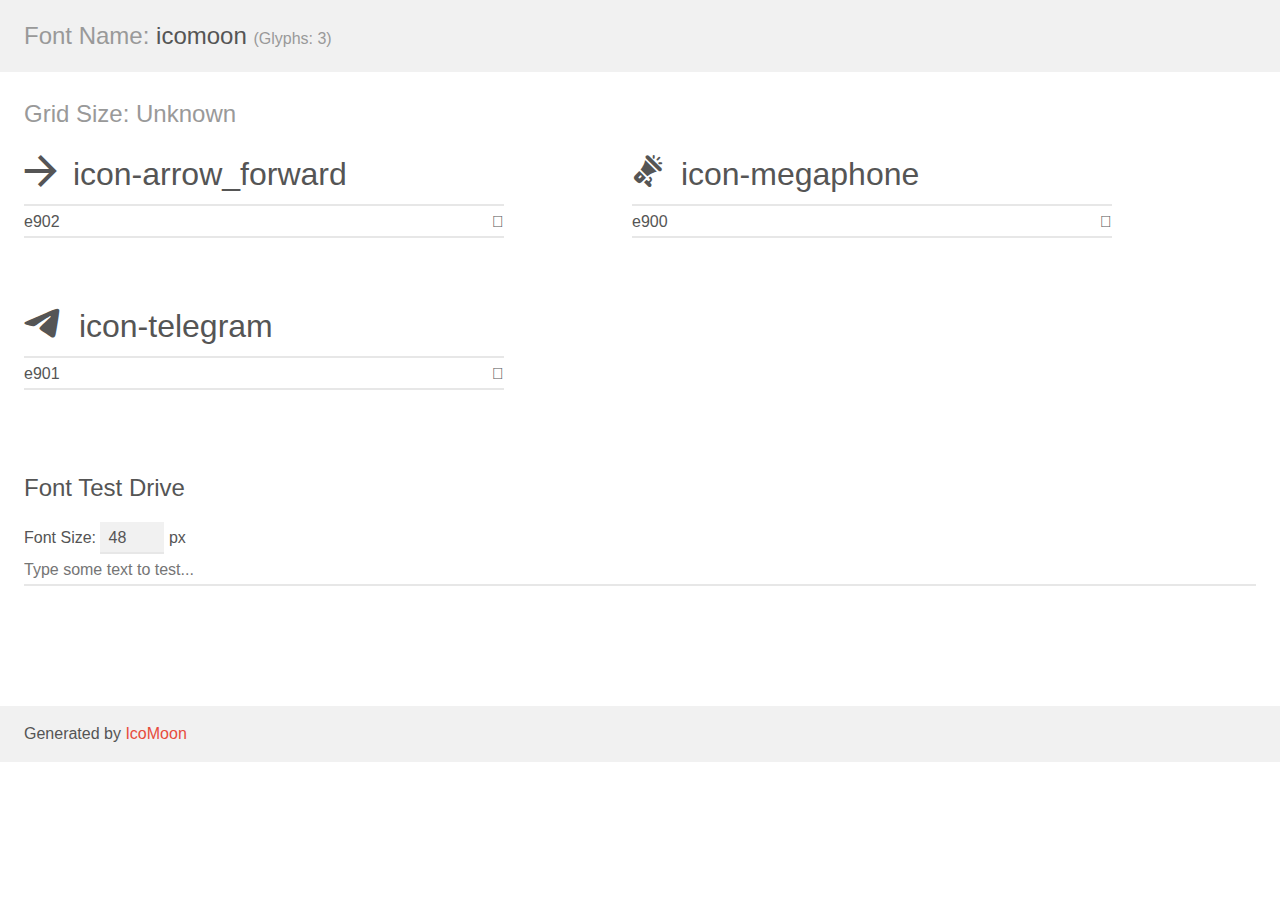
==== assets/fonts/icomoon/demo.html @ 9666321c "Start" ====
<!doctype html>
<html>
<head>
    <meta charset="utf-8">
    <title>IcoMoon Demo</title>
    <meta name="description" content="An Icon Font Generated By IcoMoon.io">
    <meta name="viewport" content="width=device-width, initial-scale=1">
    <link rel="stylesheet" href="demo-files/demo.css">
    <link rel="stylesheet" href="style.css"></head>
<body>
    <div class="bgc1 clearfix">
        <h1 class="mhmm mvm"><span class="fgc1">Font Name:</span> icomoon <small class="fgc1">(Glyphs:&nbsp;3)</small></h1>
    </div>
    <div class="clearfix mhl ptl">
        <h1 class="mvm mtn fgc1">Grid Size: Unknown</h1>
        <div class="glyph fs1">
            <div class="clearfix bshadow0 pbs">
                <span class="icon-arrow_forward"></span>
                <span class="mls"> icon-arrow_forward</span>
            </div>
            <fieldset class="fs0 size1of1 clearfix hidden-false">
                <input type="text" readonly value="e902" class="unit size1of2" />
                <input type="text" maxlength="1" readonly value="&#xe902;" class="unitRight size1of2 talign-right" />
            </fieldset>
            <div class="fs0 bshadow0 clearfix hidden-true">
                <span class="unit pvs fgc1">liga: </span>
                <input type="text" readonly value="" class="liga unitRight" />
            </div>
        </div>
        <div class="glyph fs1">
            <div class="clearfix bshadow0 pbs">
                <span class="icon-megaphone"></span>
                <span class="mls"> icon-megaphone</span>
            </div>
            <fieldset class="fs0 size1of1 clearfix hidden-false">
                <input type="text" readonly value="e900" class="unit size1of2" />
                <input type="text" maxlength="1" readonly value="&#xe900;" class="unitRight size1of2 talign-right" />
            </fieldset>
            <div class="fs0 bshadow0 clearfix hidden-true">
                <span class="unit pvs fgc1">liga: </span>
                <input type="text" readonly value="" class="liga unitRight" />
            </div>
        </div>
        <div class="glyph fs1">
            <div class="clearfix bshadow0 pbs">
                <span class="icon-telegram"></span>
                <span class="mls"> icon-telegram</span>
            </div>
            <fieldset class="fs0 size1of1 clearfix hidden-false">
                <input type="text" readonly value="e901" class="unit size1of2" />
                <input type="text" maxlength="1" readonly value="&#xe901;" class="unitRight size1of2 talign-right" />
            </fieldset>
            <div class="fs0 bshadow0 clearfix hidden-true">
                <span class="unit pvs fgc1">liga: </span>
                <input type="text" readonly value="" class="liga unitRight" />
            </div>
        </div>
    </div>

    <!--[if gt IE 8]><!-->
    <div class="mhl clearfix mbl">
        <h1>Font Test Drive</h1>
        <label>
            Font Size: <input id="fontSize" type="number" class="textbox0 mbm"
            min="8" value="48" />
            px
        </label>
        <input id="testText" type="text" class="phl size1of1 mvl"
        placeholder="Type some text to test..." value=""/>
        <div id="testDrive" class="icon-" style="font-family: icomoon">&nbsp;
        </div>
    </div>
    <!--<![endif]-->
    <div class="bgc1 clearfix">
        <p class="mhl">Generated by <a href="https://icomoon.io/app">IcoMoon</a></p>
    </div>

    <script src="demo-files/demo.js"></script>
</body>
</html>
---- assets/fonts/icomoon/demo-files/demo.css ----
body {
  padding: 0;
  margin: 0;
  font-family: sans-serif;
  font-size: 1em;
  line-height: 1.5;
  color: #555;
  background: #fff;
}
h1 {
  font-size: 1.5em;
  font-weight: normal;
}
small {
  font-size: .66666667em;
}
a {
  color: #e74c3c;
  text-decoration: none;
}
a:hover, a:focus {
  box-shadow: 0 1px #e74c3c;
}
.bshadow0, input {
  box-shadow: inset 0 -2px #e7e7e7;
}
input:hover {
  box-shadow: inset 0 -2px #ccc;
}
input, fieldset {
  font-family: sans-serif;
  font-size: 1em;
  margin: 0;
  padding: 0;
  border: 0;
}
input {
  color: inherit;
  line-height: 1.5;
  height: 1.5em;
  padding: .25em 0;
}
input:focus {
  outline: none;
  box-shadow: inset 0 -2px #449fdb;
}
.glyph {
  font-size: 16px;
  width: 15em;
  padding-bottom: 1em;
  margin-right: 4em;
  margin-bottom: 1em;
  float: left;
  overflow: hidden;
}
.liga {
  width: 80%;
  width: calc(100% - 2.5em);
}
.talign-right {
  text-align: right;
}
.talign-center {
  text-align: center;
}
.bgc1 {
  background: #f1f1f1;
}
.fgc1 {
  color: #999;
}
.fgc0 {
  color: #000;
}
p {
  margin-top: 1em;
  margin-bottom: 1em;
}
.mvm {
  margin-top: .75em;
  margin-bottom: .75em;
}
.mtn {
  margin-top: 0;
}
.mtl, .mal {
  margin-top: 1.5em;
}
.mbl, .mal {
  margin-bottom: 1.5em;
}
.mal, .mhl {
  margin-left: 1.5em;
  margin-right: 1.5em;
}
.mhmm {
  margin-left: 1em;
  margin-right: 1em;
}
.mls {
  margin-left: .25em;
}
.ptl {
  padding-top: 1.5em;
}
.pbs, .pvs {
  padding-bottom: .25em;
}
.pvs, .pts {
  padding-top: .25em;
}
.unit {
  float: left;
}
.unitRight {
  float: right;
}
.size1of2 {
  width: 50%;
}
.size1of1 {
  width: 100%;
}
.clearfix:before, .clearfix:after {
  content: " ";
  display: table;
}
.clearfix:after {
  clear: both;
}
.hidden-true {
  display: none;
}
.textbox0 {
  width: 3em;
  background: #f1f1f1;
  padding: .25em .5em;
  line-height: 1.5;
  height: 1.5em;
}
#testDrive {
  display: block;
  padding-top: 24px;
  line-height: 1.5;
}
.fs0 {
  font-size: 16px;
}
.fs1 {
  font-size: 32px;
}
---- assets/fonts/icomoon/style.css ----
@font-face {
  font-family: 'icomoon';
  src:  url('fonts/icomoon.eot?6mcgoe');
  src:  url('fonts/icomoon.eot?6mcgoe#iefix') format('embedded-opentype'),
    url('fonts/icomoon.ttf?6mcgoe') format('truetype'),
    url('fonts/icomoon.woff?6mcgoe') format('woff'),
    url('fonts/icomoon.svg?6mcgoe#icomoon') format('svg');
  font-weight: normal;
  font-style: normal;
  font-display: block;
}

[class^="icon-"], [class*=" icon-"] {
  /* use !important to prevent issues with browser extensions that change fonts */
  font-family: 'icomoon' !important;
  speak: never;
  font-style: normal;
  font-weight: normal;
  font-variant: normal;
  text-transform: none;
  line-height: 1;

  /* Better Font Rendering =========== */
  -webkit-font-smoothing: antialiased;
  -moz-osx-font-smoothing: grayscale;
}

.icon-arrow_forward:before {
  content: "\e902";
}
.icon-megaphone:before {
  content: "\e900";
}
.icon-telegram:before {
  content: "\e901";
}
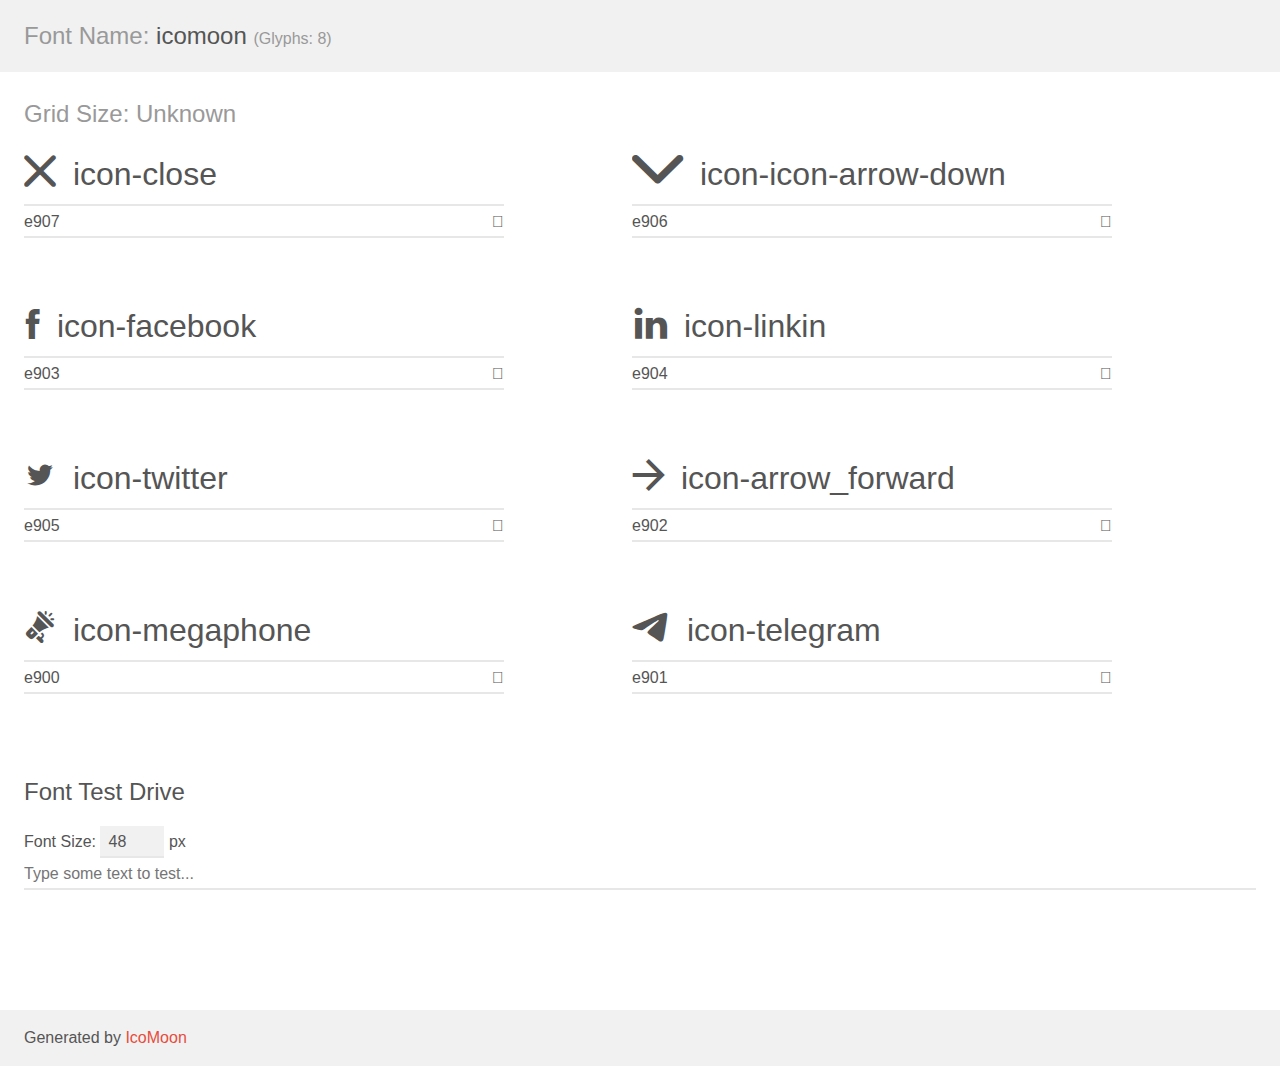
==== commit 3657ad38: "Update" ====
--- a/assets/fonts/icomoon/demo.html
+++ b/assets/fonts/icomoon/demo.html
@@ -9,10 +9,80 @@
     <link rel="stylesheet" href="style.css"></head>
 <body>
     <div class="bgc1 clearfix">
-        <h1 class="mhmm mvm"><span class="fgc1">Font Name:</span> icomoon <small class="fgc1">(Glyphs:&nbsp;3)</small></h1>
+        <h1 class="mhmm mvm"><span class="fgc1">Font Name:</span> icomoon <small class="fgc1">(Glyphs:&nbsp;8)</small></h1>
     </div>
     <div class="clearfix mhl ptl">
         <h1 class="mvm mtn fgc1">Grid Size: Unknown</h1>
+        <div class="glyph fs1">
+            <div class="clearfix bshadow0 pbs">
+                <span class="icon-close"></span>
+                <span class="mls"> icon-close</span>
+            </div>
+            <fieldset class="fs0 size1of1 clearfix hidden-false">
+                <input type="text" readonly value="e907" class="unit size1of2" />
+                <input type="text" maxlength="1" readonly value="&#xe907;" class="unitRight size1of2 talign-right" />
+            </fieldset>
+            <div class="fs0 bshadow0 clearfix hidden-true">
+                <span class="unit pvs fgc1">liga: </span>
+                <input type="text" readonly value="" class="liga unitRight" />
+            </div>
+        </div>
+        <div class="glyph fs1">
+            <div class="clearfix bshadow0 pbs">
+                <span class="icon-icon-arrow-down"></span>
+                <span class="mls"> icon-icon-arrow-down</span>
+            </div>
+            <fieldset class="fs0 size1of1 clearfix hidden-false">
+                <input type="text" readonly value="e906" class="unit size1of2" />
+                <input type="text" maxlength="1" readonly value="&#xe906;" class="unitRight size1of2 talign-right" />
+            </fieldset>
+            <div class="fs0 bshadow0 clearfix hidden-true">
+                <span class="unit pvs fgc1">liga: </span>
+                <input type="text" readonly value="" class="liga unitRight" />
+            </div>
+        </div>
+        <div class="glyph fs1">
+            <div class="clearfix bshadow0 pbs">
+                <span class="icon-facebook"></span>
+                <span class="mls"> icon-facebook</span>
+            </div>
+            <fieldset class="fs0 size1of1 clearfix hidden-false">
+                <input type="text" readonly value="e903" class="unit size1of2" />
+                <input type="text" maxlength="1" readonly value="&#xe903;" class="unitRight size1of2 talign-right" />
+            </fieldset>
+            <div class="fs0 bshadow0 clearfix hidden-true">
+                <span class="unit pvs fgc1">liga: </span>
+                <input type="text" readonly value="" class="liga unitRight" />
+            </div>
+        </div>
+        <div class="glyph fs1">
+            <div class="clearfix bshadow0 pbs">
+                <span class="icon-linkin"></span>
+                <span class="mls"> icon-linkin</span>
+            </div>
+            <fieldset class="fs0 size1of1 clearfix hidden-false">
+                <input type="text" readonly value="e904" class="unit size1of2" />
+                <input type="text" maxlength="1" readonly value="&#xe904;" class="unitRight size1of2 talign-right" />
+            </fieldset>
+            <div class="fs0 bshadow0 clearfix hidden-true">
+                <span class="unit pvs fgc1">liga: </span>
+                <input type="text" readonly value="" class="liga unitRight" />
+            </div>
+        </div>
+        <div class="glyph fs1">
+            <div class="clearfix bshadow0 pbs">
+                <span class="icon-twitter"></span>
+                <span class="mls"> icon-twitter</span>
+            </div>
+            <fieldset class="fs0 size1of1 clearfix hidden-false">
+                <input type="text" readonly value="e905" class="unit size1of2" />
+                <input type="text" maxlength="1" readonly value="&#xe905;" class="unitRight size1of2 talign-right" />
+            </fieldset>
+            <div class="fs0 bshadow0 clearfix hidden-true">
+                <span class="unit pvs fgc1">liga: </span>
+                <input type="text" readonly value="" class="liga unitRight" />
+            </div>
+        </div>
         <div class="glyph fs1">
             <div class="clearfix bshadow0 pbs">
                 <span class="icon-arrow_forward"></span>
--- a/assets/fonts/icomoon/style.css
+++ b/assets/fonts/icomoon/style.css
@@ -1,10 +1,10 @@
 @font-face {
   font-family: 'icomoon';
-  src:  url('fonts/icomoon.eot?6mcgoe');
-  src:  url('fonts/icomoon.eot?6mcgoe#iefix') format('embedded-opentype'),
-    url('fonts/icomoon.ttf?6mcgoe') format('truetype'),
-    url('fonts/icomoon.woff?6mcgoe') format('woff'),
-    url('fonts/icomoon.svg?6mcgoe#icomoon') format('svg');
+  src:  url('fonts/icomoon.eot?5qm7ee');
+  src:  url('fonts/icomoon.eot?5qm7ee#iefix') format('embedded-opentype'),
+    url('fonts/icomoon.ttf?5qm7ee') format('truetype'),
+    url('fonts/icomoon.woff?5qm7ee') format('woff'),
+    url('fonts/icomoon.svg?5qm7ee#icomoon') format('svg');
   font-weight: normal;
   font-style: normal;
   font-display: block;
@@ -25,6 +25,21 @@
   -moz-osx-font-smoothing: grayscale;
 }
 
+.icon-close:before {
+  content: "\e907";
+}
+.icon-icon-arrow-down:before {
+  content: "\e906";
+}
+.icon-facebook:before {
+  content: "\e903";
+}
+.icon-linkin:before {
+  content: "\e904";
+}
+.icon-twitter:before {
+  content: "\e905";
+}
 .icon-arrow_forward:before {
   content: "\e902";
 }
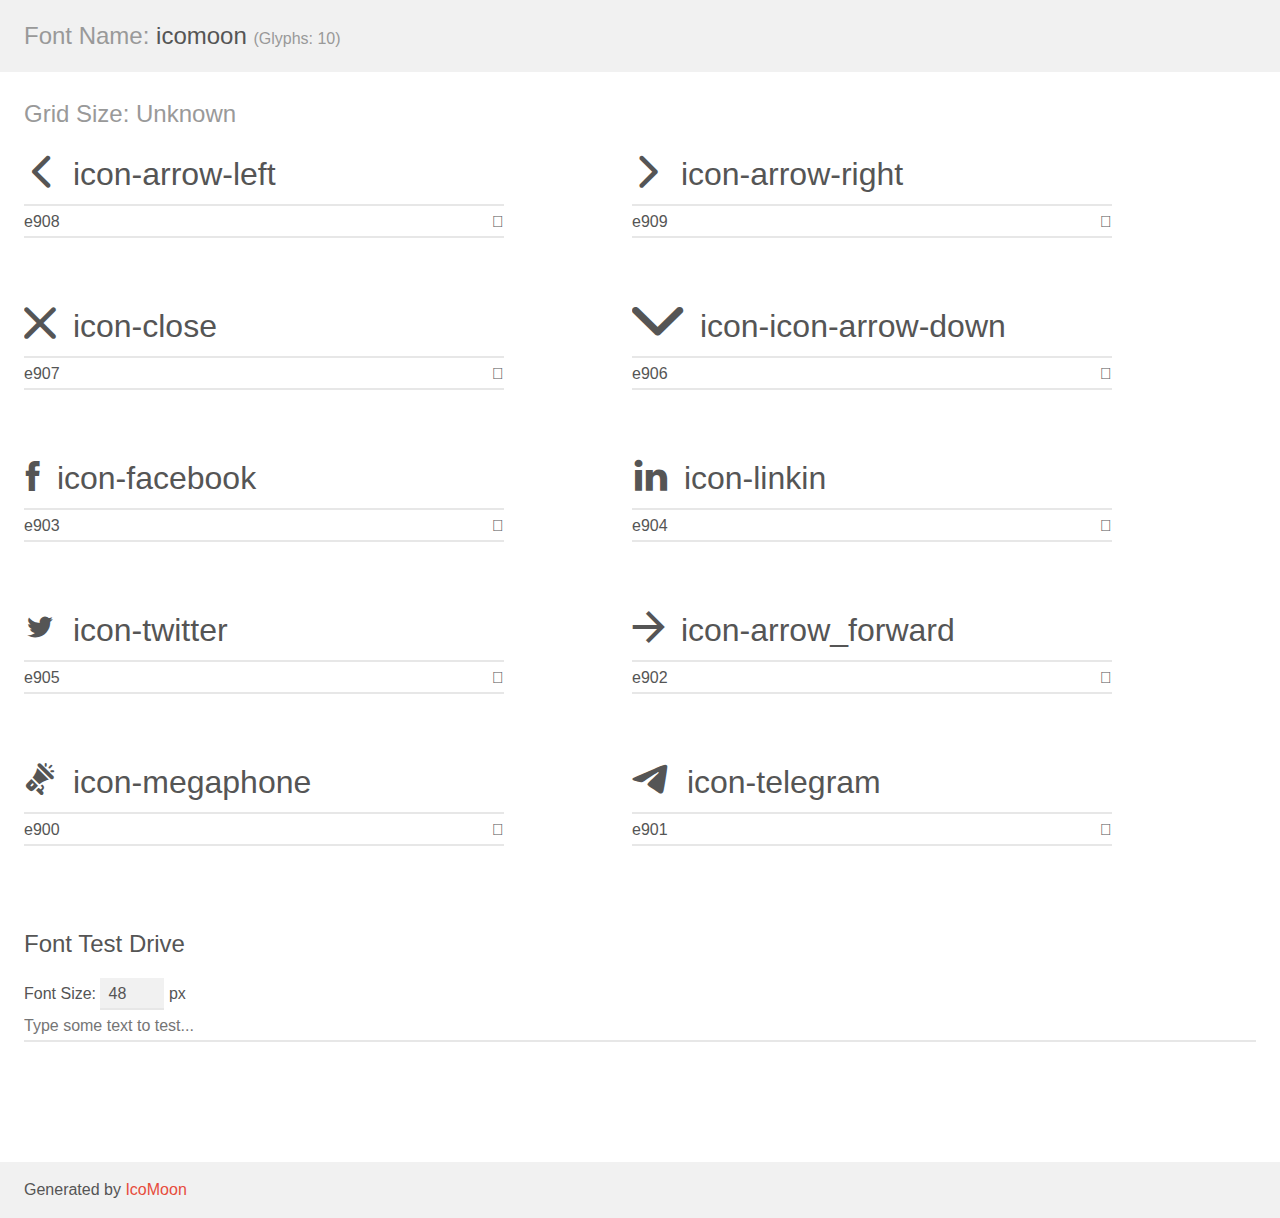
==== commit 9292dccd: "Update" ====
--- a/assets/fonts/icomoon/demo.html
+++ b/assets/fonts/icomoon/demo.html
@@ -9,10 +9,38 @@
     <link rel="stylesheet" href="style.css"></head>
 <body>
     <div class="bgc1 clearfix">
-        <h1 class="mhmm mvm"><span class="fgc1">Font Name:</span> icomoon <small class="fgc1">(Glyphs:&nbsp;8)</small></h1>
+        <h1 class="mhmm mvm"><span class="fgc1">Font Name:</span> icomoon <small class="fgc1">(Glyphs:&nbsp;10)</small></h1>
     </div>
     <div class="clearfix mhl ptl">
         <h1 class="mvm mtn fgc1">Grid Size: Unknown</h1>
+        <div class="glyph fs1">
+            <div class="clearfix bshadow0 pbs">
+                <span class="icon-arrow-left"></span>
+                <span class="mls"> icon-arrow-left</span>
+            </div>
+            <fieldset class="fs0 size1of1 clearfix hidden-false">
+                <input type="text" readonly value="e908" class="unit size1of2" />
+                <input type="text" maxlength="1" readonly value="&#xe908;" class="unitRight size1of2 talign-right" />
+            </fieldset>
+            <div class="fs0 bshadow0 clearfix hidden-true">
+                <span class="unit pvs fgc1">liga: </span>
+                <input type="text" readonly value="" class="liga unitRight" />
+            </div>
+        </div>
+        <div class="glyph fs1">
+            <div class="clearfix bshadow0 pbs">
+                <span class="icon-arrow-right"></span>
+                <span class="mls"> icon-arrow-right</span>
+            </div>
+            <fieldset class="fs0 size1of1 clearfix hidden-false">
+                <input type="text" readonly value="e909" class="unit size1of2" />
+                <input type="text" maxlength="1" readonly value="&#xe909;" class="unitRight size1of2 talign-right" />
+            </fieldset>
+            <div class="fs0 bshadow0 clearfix hidden-true">
+                <span class="unit pvs fgc1">liga: </span>
+                <input type="text" readonly value="" class="liga unitRight" />
+            </div>
+        </div>
         <div class="glyph fs1">
             <div class="clearfix bshadow0 pbs">
                 <span class="icon-close"></span>
--- a/assets/fonts/icomoon/style.css
+++ b/assets/fonts/icomoon/style.css
@@ -1,10 +1,10 @@
 @font-face {
   font-family: 'icomoon';
-  src:  url('fonts/icomoon.eot?5qm7ee');
-  src:  url('fonts/icomoon.eot?5qm7ee#iefix') format('embedded-opentype'),
-    url('fonts/icomoon.ttf?5qm7ee') format('truetype'),
-    url('fonts/icomoon.woff?5qm7ee') format('woff'),
-    url('fonts/icomoon.svg?5qm7ee#icomoon') format('svg');
+  src:  url('fonts/icomoon.eot?bfxkp4');
+  src:  url('fonts/icomoon.eot?bfxkp4#iefix') format('embedded-opentype'),
+    url('fonts/icomoon.ttf?bfxkp4') format('truetype'),
+    url('fonts/icomoon.woff?bfxkp4') format('woff'),
+    url('fonts/icomoon.svg?bfxkp4#icomoon') format('svg');
   font-weight: normal;
   font-style: normal;
   font-display: block;
@@ -25,6 +25,12 @@
   -moz-osx-font-smoothing: grayscale;
 }
 
+.icon-arrow-left:before {
+  content: "\e908";
+}
+.icon-arrow-right:before {
+  content: "\e909";
+}
 .icon-close:before {
   content: "\e907";
 }
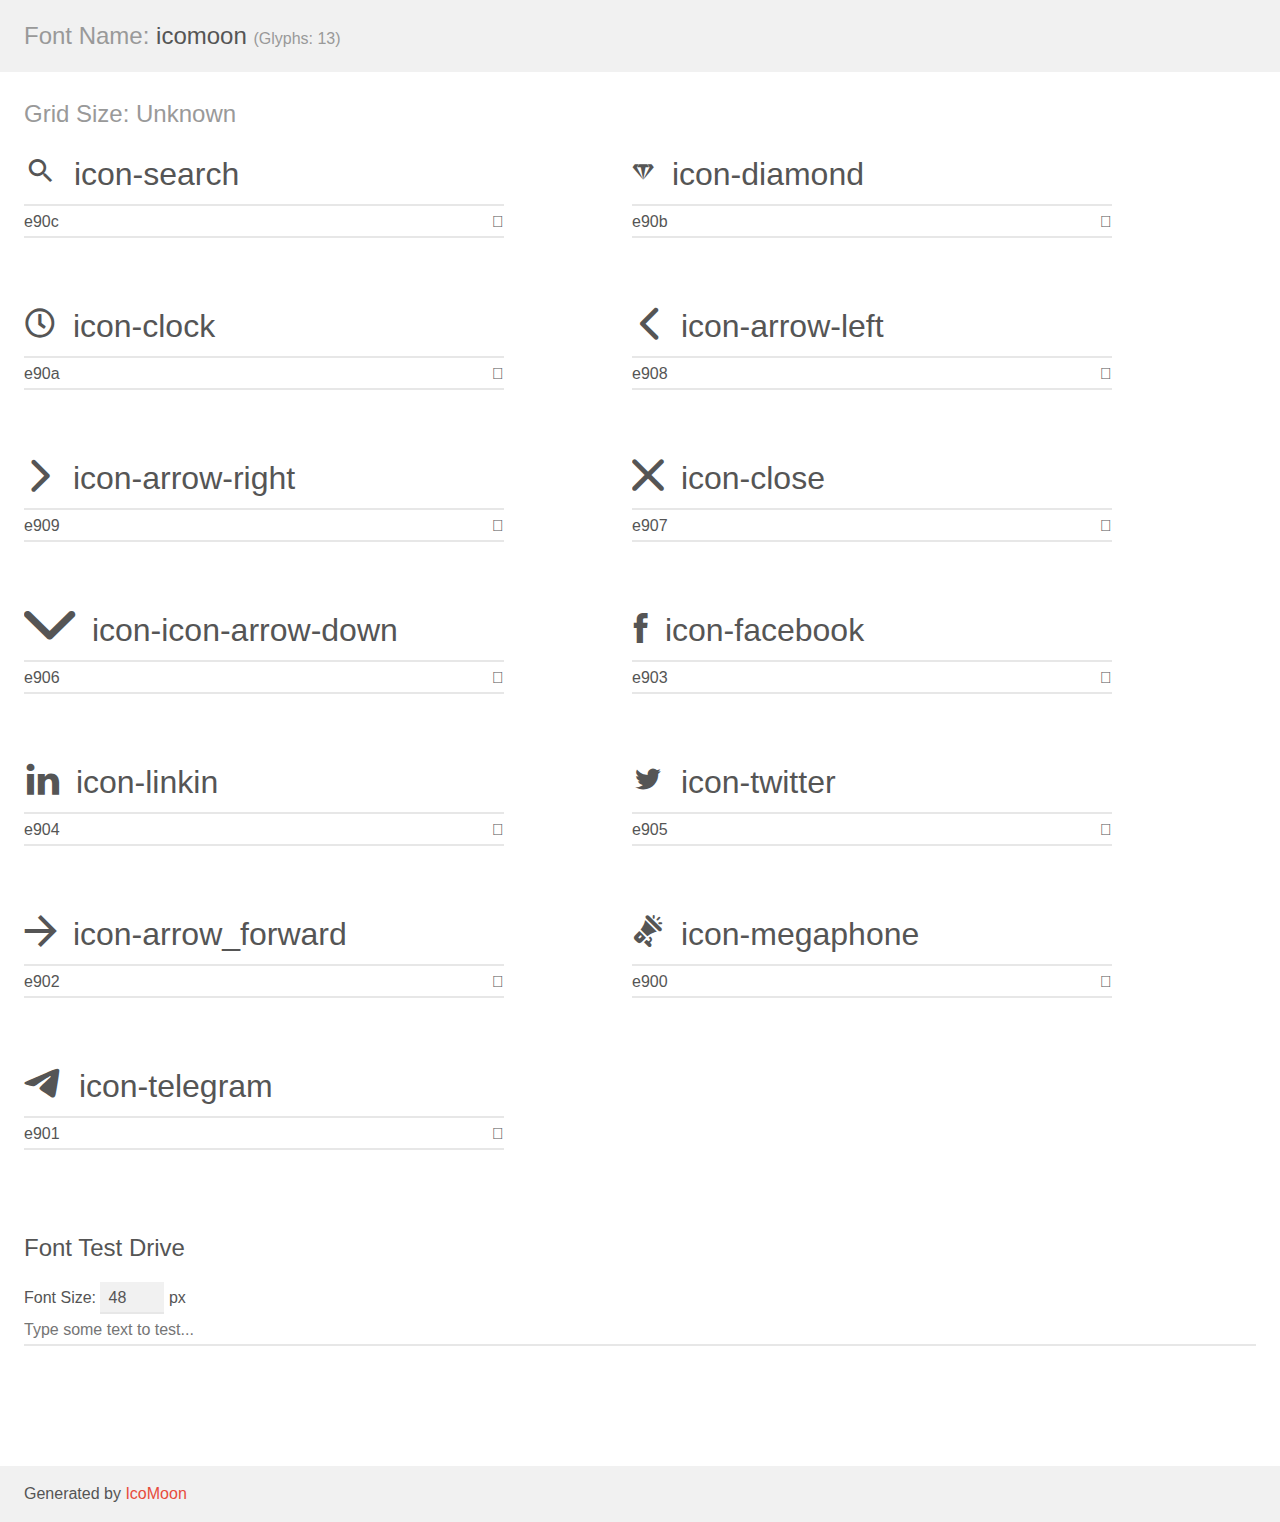
==== commit 60006fb9: "Up" ====
--- a/assets/fonts/icomoon/demo.html
+++ b/assets/fonts/icomoon/demo.html
@@ -9,10 +9,52 @@
     <link rel="stylesheet" href="style.css"></head>
 <body>
     <div class="bgc1 clearfix">
-        <h1 class="mhmm mvm"><span class="fgc1">Font Name:</span> icomoon <small class="fgc1">(Glyphs:&nbsp;10)</small></h1>
+        <h1 class="mhmm mvm"><span class="fgc1">Font Name:</span> icomoon <small class="fgc1">(Glyphs:&nbsp;13)</small></h1>
     </div>
     <div class="clearfix mhl ptl">
         <h1 class="mvm mtn fgc1">Grid Size: Unknown</h1>
+        <div class="glyph fs1">
+            <div class="clearfix bshadow0 pbs">
+                <span class="icon-search"></span>
+                <span class="mls"> icon-search</span>
+            </div>
+            <fieldset class="fs0 size1of1 clearfix hidden-false">
+                <input type="text" readonly value="e90c" class="unit size1of2" />
+                <input type="text" maxlength="1" readonly value="&#xe90c;" class="unitRight size1of2 talign-right" />
+            </fieldset>
+            <div class="fs0 bshadow0 clearfix hidden-true">
+                <span class="unit pvs fgc1">liga: </span>
+                <input type="text" readonly value="" class="liga unitRight" />
+            </div>
+        </div>
+        <div class="glyph fs1">
+            <div class="clearfix bshadow0 pbs">
+                <span class="icon-diamond"></span>
+                <span class="mls"> icon-diamond</span>
+            </div>
+            <fieldset class="fs0 size1of1 clearfix hidden-false">
+                <input type="text" readonly value="e90b" class="unit size1of2" />
+                <input type="text" maxlength="1" readonly value="&#xe90b;" class="unitRight size1of2 talign-right" />
+            </fieldset>
+            <div class="fs0 bshadow0 clearfix hidden-true">
+                <span class="unit pvs fgc1">liga: </span>
+                <input type="text" readonly value="" class="liga unitRight" />
+            </div>
+        </div>
+        <div class="glyph fs1">
+            <div class="clearfix bshadow0 pbs">
+                <span class="icon-clock"></span>
+                <span class="mls"> icon-clock</span>
+            </div>
+            <fieldset class="fs0 size1of1 clearfix hidden-false">
+                <input type="text" readonly value="e90a" class="unit size1of2" />
+                <input type="text" maxlength="1" readonly value="&#xe90a;" class="unitRight size1of2 talign-right" />
+            </fieldset>
+            <div class="fs0 bshadow0 clearfix hidden-true">
+                <span class="unit pvs fgc1">liga: </span>
+                <input type="text" readonly value="" class="liga unitRight" />
+            </div>
+        </div>
         <div class="glyph fs1">
             <div class="clearfix bshadow0 pbs">
                 <span class="icon-arrow-left"></span>
--- a/assets/fonts/icomoon/style.css
+++ b/assets/fonts/icomoon/style.css
@@ -1,10 +1,10 @@
 @font-face {
   font-family: 'icomoon';
-  src:  url('fonts/icomoon.eot?bfxkp4');
-  src:  url('fonts/icomoon.eot?bfxkp4#iefix') format('embedded-opentype'),
-    url('fonts/icomoon.ttf?bfxkp4') format('truetype'),
-    url('fonts/icomoon.woff?bfxkp4') format('woff'),
-    url('fonts/icomoon.svg?bfxkp4#icomoon') format('svg');
+  src:  url('fonts/icomoon.eot?nxmu9y');
+  src:  url('fonts/icomoon.eot?nxmu9y#iefix') format('embedded-opentype'),
+    url('fonts/icomoon.ttf?nxmu9y') format('truetype'),
+    url('fonts/icomoon.woff?nxmu9y') format('woff'),
+    url('fonts/icomoon.svg?nxmu9y#icomoon') format('svg');
   font-weight: normal;
   font-style: normal;
   font-display: block;
@@ -25,6 +25,15 @@
   -moz-osx-font-smoothing: grayscale;
 }
 
+.icon-search:before {
+  content: "\e90c";
+}
+.icon-diamond:before {
+  content: "\e90b";
+}
+.icon-clock:before {
+  content: "\e90a";
+}
 .icon-arrow-left:before {
   content: "\e908";
 }
